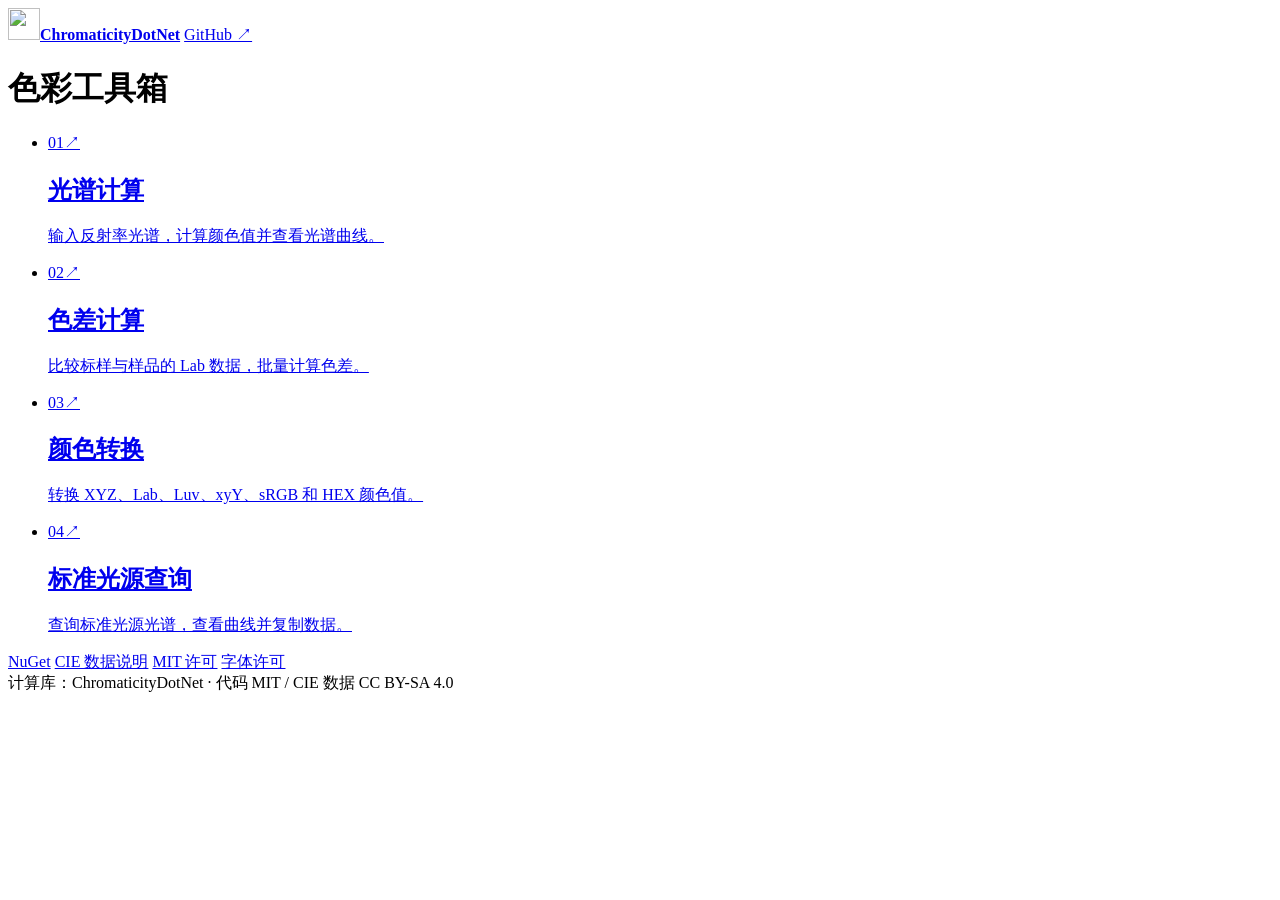
==== apps/Chromaticity.Tools.Browser/wwwroot/index.html @ 23d00043 "feat: add scripts for preparing site and font subsetting - Introduced `prepare_site.py` to stage the" ====
<!doctype html>
<html lang="zh-CN">
<head>
  <meta charset="utf-8">
  <meta name="viewport" content="width=device-width,initial-scale=1">
  <meta name="description" content="ChromaticityDotNet 色彩工具箱：光谱计算、色差计算、颜色转换、标准光源查询。">
  <title>色彩工具箱 · ChromaticityDotNet</title>
  <link rel="stylesheet" href="/app.css">
  <script type="module" src="library-version#[.{fingerprint}].js"></script>
  <link rel="icon" href="/favicon.ico?v=2" sizes="16x16 32x32">
  <link rel="icon" type="image/png" href="/assets/app-icon.png?v=2" sizes="256x256">
  <link rel="apple-touch-icon" href="/assets/app-icon.png?v=2">
</head>
<body class="home-page">
  <header class="site-header">
    <a class="brand" href="/" aria-label="ChromaticityDotNet 首页"><img src="/assets/app-icon.png?v=2" width="32" height="32" alt=""><strong>ChromaticityDotNet</strong></a>
    <a href="https://github.com/MatinxHT/ChromaticityDotNet" target="_blank" rel="noopener">GitHub ↗</a>
  </header>
  <main class="home-main">
    <h1>色彩工具箱</h1>
    <ul class="tool-cards" aria-label="工具入口">
      <li><a class="tool-entry" href="/tools/spectrum.html" target="_blank" rel="noopener">
        <span class="tool-number">01</span><span class="tool-arrow" aria-hidden="true">↗</span>
        <h2>光谱计算</h2><p>输入反射率光谱，计算颜色值并查看光谱曲线。</p>
      </a></li>
      <li><a class="tool-entry" href="/tools/difference.html" target="_blank" rel="noopener">
        <span class="tool-number">02</span><span class="tool-arrow" aria-hidden="true">↗</span>
        <h2>色差计算</h2><p>比较标样与样品的 Lab 数据，批量计算色差。</p>
      </a></li>
      <li><a class="tool-entry" href="/tools/conversion.html" target="_blank" rel="noopener">
        <span class="tool-number">03</span><span class="tool-arrow" aria-hidden="true">↗</span>
        <h2>颜色转换</h2><p>转换 XYZ、Lab、Luv、xyY、sRGB 和 HEX 颜色值。</p>
      </a></li>
      <li><a class="tool-entry" href="/tools/illuminant.html" target="_blank" rel="noopener">
        <span class="tool-number">04</span><span class="tool-arrow" aria-hidden="true">↗</span>
        <h2>标准光源查询</h2><p>查询标准光源光谱，查看曲线并复制数据。</p>
      </a></li>
    </ul>
  </main>
  <footer class="home-footer">
    <div class="footer-links">
      <a href="https://www.nuget.org/packages/ChromaticityDotNet" target="_blank" rel="noopener">NuGet</a>
      <a href="/tools/CIE-DATA-NOTICE.md">CIE 数据说明</a>
      <a href="/tools/LICENSE.txt">MIT 许可</a>
      <a href="/tools/FONT-LICENSE.txt">字体许可</a>
    </div>
    <span>计算库：<span id="library-version">ChromaticityDotNet</span> · 代码 MIT / CIE 数据 CC BY-SA 4.0</span>
  </footer>
</body>
</html>
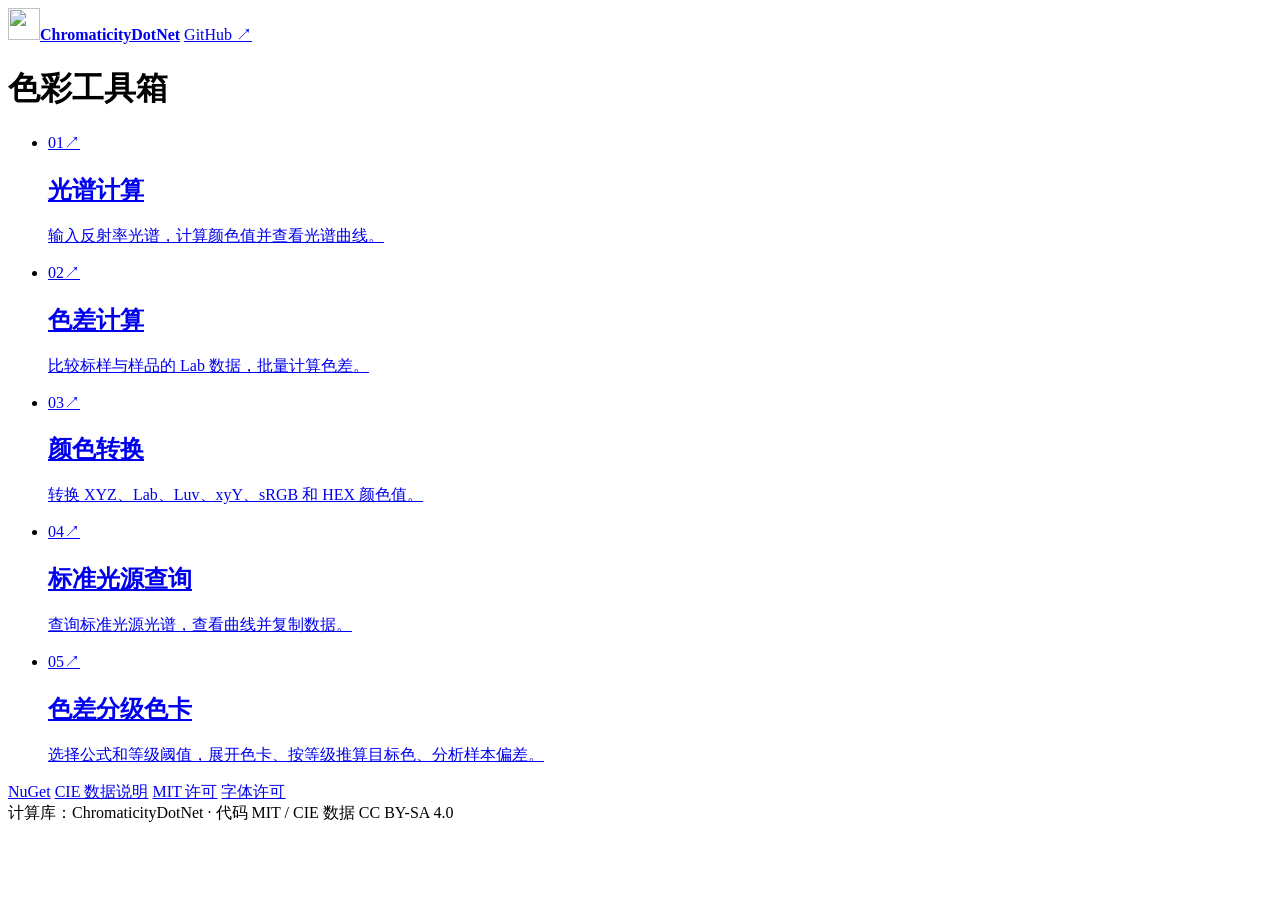
==== commit 16a84281: "feat: Add Color Grade Calculations and Comparisons - Implemented ColorGradeCalculations for generati" ====
--- a/apps/Chromaticity.Tools.Browser/wwwroot/index.html
+++ b/apps/Chromaticity.Tools.Browser/wwwroot/index.html
@@ -3,7 +3,7 @@
 <head>
   <meta charset="utf-8">
   <meta name="viewport" content="width=device-width,initial-scale=1">
-  <meta name="description" content="ChromaticityDotNet 色彩工具箱：光谱计算、色差计算、颜色转换、标准光源查询。">
+  <meta name="description" content="ChromaticityDotNet 色彩工具箱：光谱计算、色差计算、颜色转换、标准光源查询、色差分级色卡。">
   <title>色彩工具箱 · ChromaticityDotNet</title>
   <link rel="stylesheet" href="/app.css">
   <script type="module" src="library-version#[.{fingerprint}].js"></script>
@@ -35,6 +35,10 @@
         <span class="tool-number">04</span><span class="tool-arrow" aria-hidden="true">↗</span>
         <h2>标准光源查询</h2><p>查询标准光源光谱，查看曲线并复制数据。</p>
       </a></li>
+      <li><a class="tool-entry" href="/tools/grades.html" target="_blank" rel="noopener">
+        <span class="tool-number">05</span><span class="tool-arrow" aria-hidden="true">↗</span>
+        <h2>色差分级色卡</h2><p>选择公式和等级阈值，展开色卡、按等级推算目标色、分析样本偏差。</p>
+      </a></li>
     </ul>
   </main>
   <footer class="home-footer">
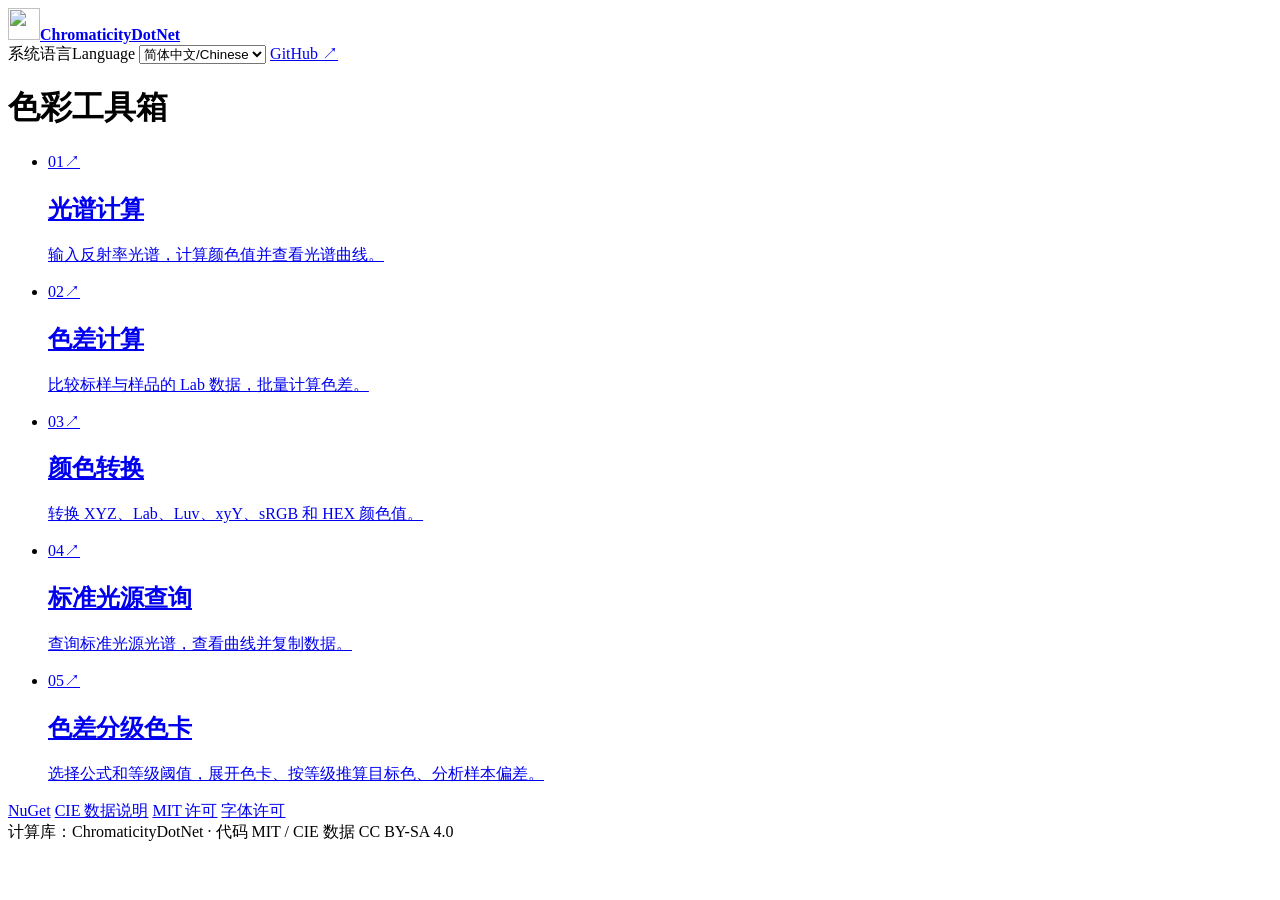
==== commit 50a056bd: "Add multilingual support with Chinese and English translations - Updated README.md to include langua" ====
--- a/apps/Chromaticity.Tools.Browser/wwwroot/index.html
+++ b/apps/Chromaticity.Tools.Browser/wwwroot/index.html
@@ -3,9 +3,10 @@
 <head>
   <meta charset="utf-8">
   <meta name="viewport" content="width=device-width,initial-scale=1">
-  <meta name="description" content="ChromaticityDotNet 色彩工具箱：光谱计算、色差计算、颜色转换、标准光源查询、色差分级色卡。">
+  <meta name="description" content="ChromaticityDotNet 色彩工具箱：光谱计算、色差计算、颜色转换、标准光源查询、色差分级色卡。" data-i18n-attribute="content" data-en="ChromaticityDotNet color tools: spectrum calculation, color differences, color conversion, standard illuminants and color grade charts. Data is processed locally in your browser.">
   <title>色彩工具箱 · ChromaticityDotNet</title>
   <link rel="stylesheet" href="/app.css">
+  <script type="module" src="language#[.{fingerprint}].js"></script>
   <script type="module" src="library-version#[.{fingerprint}].js"></script>
   <link rel="icon" href="/favicon.ico?v=2" sizes="16x16 32x32">
   <link rel="icon" type="image/png" href="/assets/app-icon.png?v=2" sizes="256x256">
@@ -13,42 +14,50 @@
 </head>
 <body class="home-page">
   <header class="site-header">
-    <a class="brand" href="/" aria-label="ChromaticityDotNet 首页"><img src="/assets/app-icon.png?v=2" width="32" height="32" alt=""><strong>ChromaticityDotNet</strong></a>
+    <a class="brand" href="/" aria-label="ChromaticityDotNet 首页" data-i18n-attribute="aria-label" data-en="ChromaticityDotNet home"><img src="/assets/app-icon.png?v=2" width="32" height="32" alt=""><strong>ChromaticityDotNet</strong></a>
+    <div class="header-actions">
+    <label class="language-picker" for="system-language">系统语言Language
+      <select class="language-select" id="system-language">
+        <option value="zh-CN" selected>简体中文/Chinese</option>
+        <option value="en">英语/English</option>
+      </select>
+    </label>
     <a href="https://github.com/MatinxHT/ChromaticityDotNet" target="_blank" rel="noopener">GitHub ↗</a>
+    </div>
   </header>
   <main class="home-main">
-    <h1>色彩工具箱</h1>
-    <ul class="tool-cards" aria-label="工具入口">
+    <h1 data-en="Color toolbox">色彩工具箱</h1>
+    <ul class="tool-cards" aria-label="工具入口" data-i18n-attribute="aria-label" data-en="Tools">
       <li><a class="tool-entry" href="/tools/spectrum.html" target="_blank" rel="noopener">
         <span class="tool-number">01</span><span class="tool-arrow" aria-hidden="true">↗</span>
-        <h2>光谱计算</h2><p>输入反射率光谱，计算颜色值并查看光谱曲线。</p>
+        <h2 data-en="Spectrum calculation">光谱计算</h2><p data-en="Enter a reflectance spectrum to calculate color values and view the spectral curve.">输入反射率光谱，计算颜色值并查看光谱曲线。</p>
       </a></li>
       <li><a class="tool-entry" href="/tools/difference.html" target="_blank" rel="noopener">
         <span class="tool-number">02</span><span class="tool-arrow" aria-hidden="true">↗</span>
-        <h2>色差计算</h2><p>比较标样与样品的 Lab 数据，批量计算色差。</p>
+        <h2 data-en="Color difference">色差计算</h2><p data-en="Compare standard and sample Lab values and calculate color differences in batches.">比较标样与样品的 Lab 数据，批量计算色差。</p>
       </a></li>
       <li><a class="tool-entry" href="/tools/conversion.html" target="_blank" rel="noopener">
         <span class="tool-number">03</span><span class="tool-arrow" aria-hidden="true">↗</span>
-        <h2>颜色转换</h2><p>转换 XYZ、Lab、Luv、xyY、sRGB 和 HEX 颜色值。</p>
+        <h2 data-en="Color conversion">颜色转换</h2><p data-en="Convert XYZ, Lab, Luv, xyY, sRGB and HEX color values.">转换 XYZ、Lab、Luv、xyY、sRGB 和 HEX 颜色值。</p>
       </a></li>
       <li><a class="tool-entry" href="/tools/illuminant.html" target="_blank" rel="noopener">
         <span class="tool-number">04</span><span class="tool-arrow" aria-hidden="true">↗</span>
-        <h2>标准光源查询</h2><p>查询标准光源光谱，查看曲线并复制数据。</p>
+        <h2 data-en="Standard illuminants">标准光源查询</h2><p data-en="Look up standard illuminant spectra, view curves and copy data.">查询标准光源光谱，查看曲线并复制数据。</p>
       </a></li>
       <li><a class="tool-entry" href="/tools/grades.html" target="_blank" rel="noopener">
         <span class="tool-number">05</span><span class="tool-arrow" aria-hidden="true">↗</span>
-        <h2>色差分级色卡</h2><p>选择公式和等级阈值，展开色卡、按等级推算目标色、分析样本偏差。</p>
+        <h2 data-en="Color grade chart">色差分级色卡</h2><p data-en="Select a formula and grade threshold to generate charts, calculate target colors and analyze sample differences.">选择公式和等级阈值，展开色卡、按等级推算目标色、分析样本偏差。</p>
       </a></li>
     </ul>
   </main>
   <footer class="home-footer">
     <div class="footer-links">
       <a href="https://www.nuget.org/packages/ChromaticityDotNet" target="_blank" rel="noopener">NuGet</a>
-      <a href="/tools/CIE-DATA-NOTICE.md">CIE 数据说明</a>
-      <a href="/tools/LICENSE.txt">MIT 许可</a>
-      <a href="/tools/FONT-LICENSE.txt">字体许可</a>
+      <a href="/tools/CIE-DATA-NOTICE.md" data-en="CIE data notice">CIE 数据说明</a>
+      <a href="/tools/LICENSE.txt" data-en="MIT license">MIT 许可</a>
+      <a href="/tools/FONT-LICENSE.txt" data-en="Font license">字体许可</a>
     </div>
-    <span>计算库：<span id="library-version">ChromaticityDotNet</span> · 代码 MIT / CIE 数据 CC BY-SA 4.0</span>
+    <span><span data-en="Calculation library: ">计算库：</span><span id="library-version">ChromaticityDotNet</span><span data-en=" · Code: MIT / CIE data: CC BY-SA 4.0"> · 代码 MIT / CIE 数据 CC BY-SA 4.0</span></span>
   </footer>
 </body>
 </html>
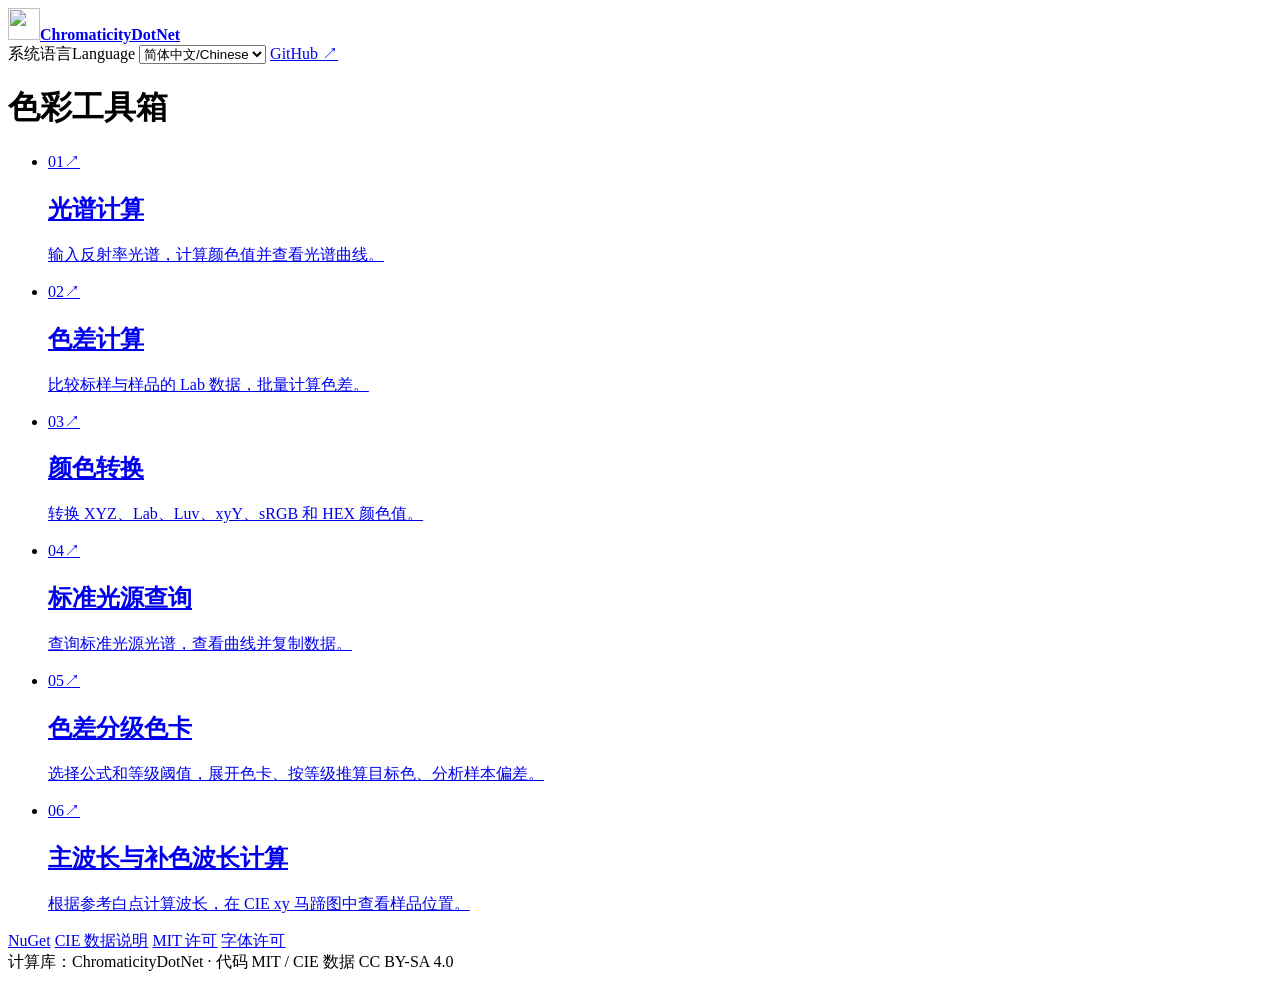
==== commit 0f28fda9: "Add favicon images and comprehensive tests for chromaticity calculations - Introduced favicon images" ====
--- a/apps/Chromaticity.Tools.Browser/wwwroot/index.html
+++ b/apps/Chromaticity.Tools.Browser/wwwroot/index.html
@@ -3,7 +3,7 @@
 <head>
   <meta charset="utf-8">
   <meta name="viewport" content="width=device-width,initial-scale=1">
-  <meta name="description" content="ChromaticityDotNet 色彩工具箱：光谱计算、色差计算、颜色转换、标准光源查询、色差分级色卡。" data-i18n-attribute="content" data-en="ChromaticityDotNet color tools: spectrum calculation, color differences, color conversion, standard illuminants and color grade charts. Data is processed locally in your browser.">
+  <meta name="description" content="ChromaticityDotNet 色彩工具箱：光谱计算、色差计算、颜色转换、标准光源查询、色差分级色卡、主波长与补色波长计算。" data-i18n-attribute="content" data-en="ChromaticityDotNet color tools: spectrum calculation, color differences, color conversion, standard illuminants, color grade charts, and dominant and complementary wavelengths. Data is processed locally in your browser.">
   <title>色彩工具箱 · ChromaticityDotNet</title>
   <link rel="stylesheet" href="/app.css">
   <script type="module" src="language#[.{fingerprint}].js"></script>
@@ -48,6 +48,10 @@
         <span class="tool-number">05</span><span class="tool-arrow" aria-hidden="true">↗</span>
         <h2 data-en="Color grade chart">色差分级色卡</h2><p data-en="Select a formula and grade threshold to generate charts, calculate target colors and analyze sample differences.">选择公式和等级阈值，展开色卡、按等级推算目标色、分析样本偏差。</p>
       </a></li>
+      <li><a class="tool-entry" href="/tools/wavelength.html" target="_blank" rel="noopener">
+        <span class="tool-number">06</span><span class="tool-arrow" aria-hidden="true">↗</span>
+        <h2 data-en="Dominant and complementary wavelengths">主波长与补色波长计算</h2><p data-en="Calculate wavelengths relative to a reference white and view the sample on a CIE xy chromaticity diagram.">根据参考白点计算波长，在 CIE xy 马蹄图中查看样品位置。</p>
+      </a></li>
     </ul>
   </main>
   <footer class="home-footer">
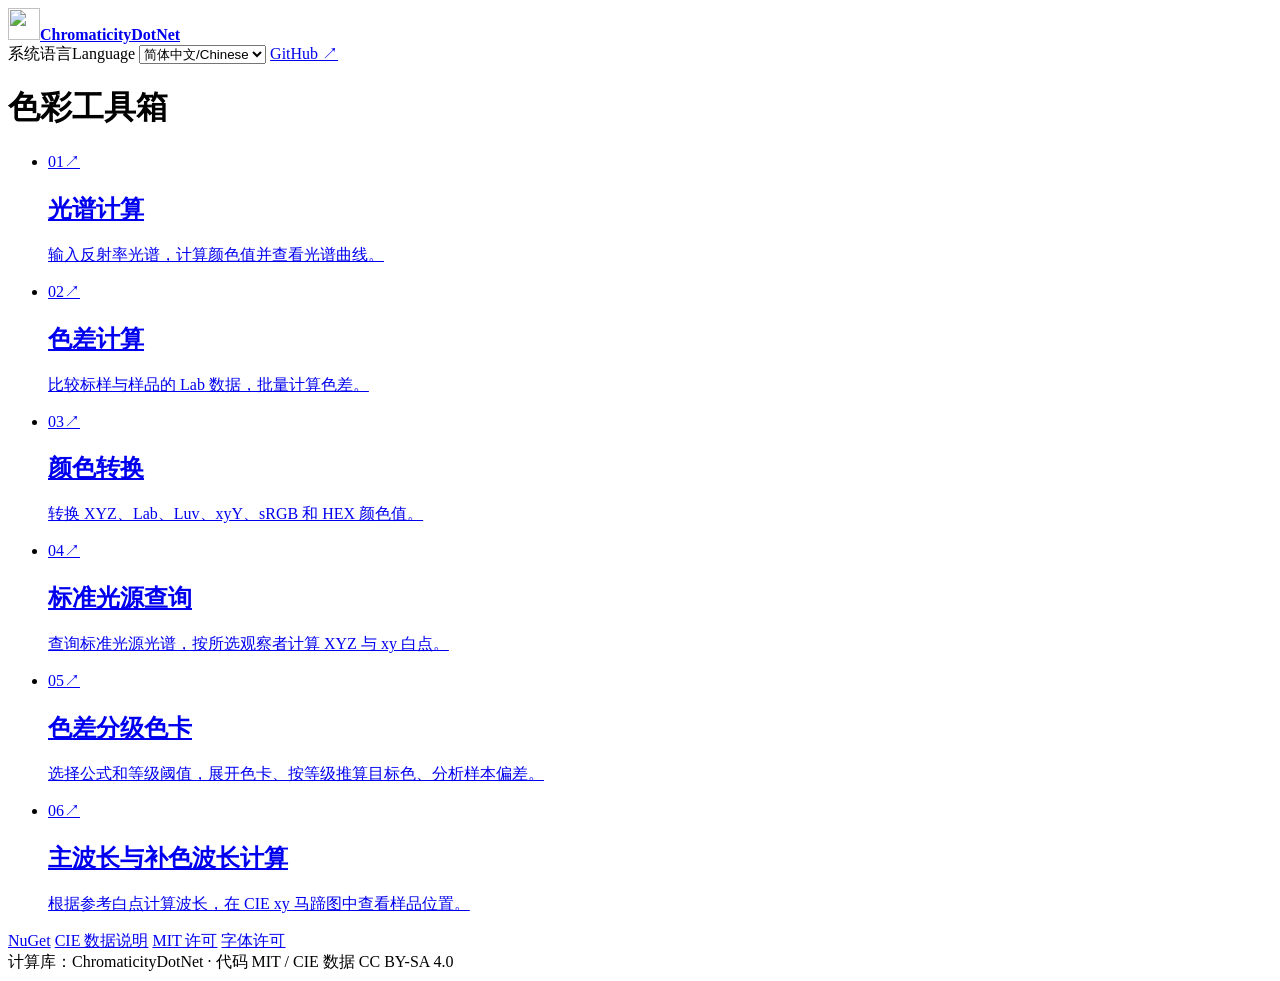
==== commit 238a222f: "升级版本 统一CIE的数据为标准光源数据 旧光谱数据的接口由标准数据计算得出转化为简易获取渠道" ====
--- a/apps/Chromaticity.Tools.Browser/wwwroot/index.html
+++ b/apps/Chromaticity.Tools.Browser/wwwroot/index.html
@@ -42,7 +42,7 @@
       </a></li>
       <li><a class="tool-entry" href="/tools/illuminant.html" target="_blank" rel="noopener">
         <span class="tool-number">04</span><span class="tool-arrow" aria-hidden="true">↗</span>
-        <h2 data-en="Standard illuminants">标准光源查询</h2><p data-en="Look up standard illuminant spectra, view curves and copy data.">查询标准光源光谱，查看曲线并复制数据。</p>
+        <h2 data-en="Standard illuminants">标准光源查询</h2><p data-en="Look up standard illuminant spectra and calculate XYZ and xy white points for the selected observer.">查询标准光源光谱，按所选观察者计算 XYZ 与 xy 白点。</p>
       </a></li>
       <li><a class="tool-entry" href="/tools/grades.html" target="_blank" rel="noopener">
         <span class="tool-number">05</span><span class="tool-arrow" aria-hidden="true">↗</span>
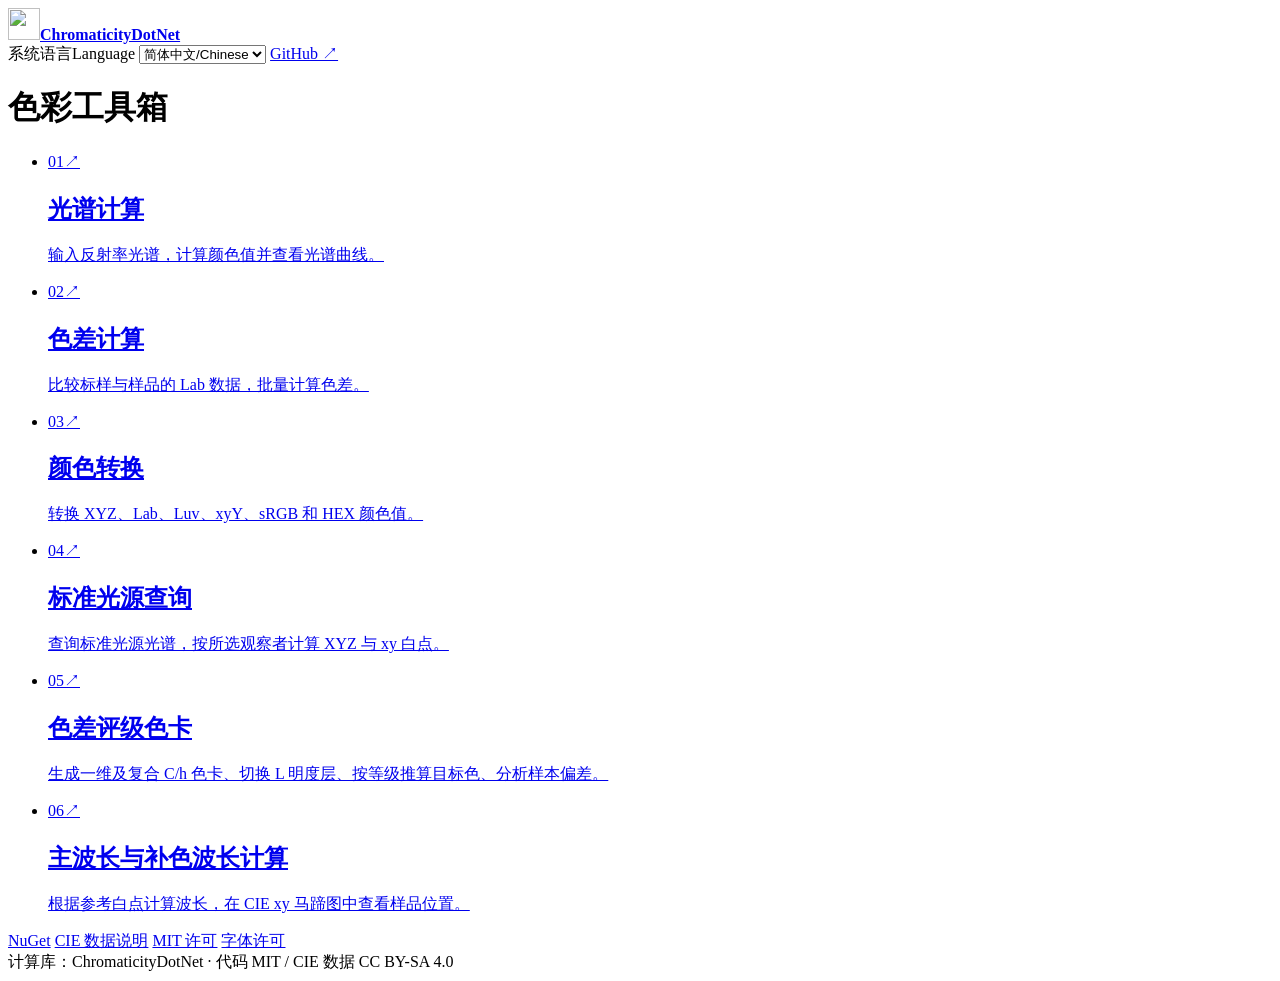
==== commit e08c0df2: "Add tests and implement color grading and chromaticity diagram features - Introduced WavelengthUvInp" ====
--- a/apps/Chromaticity.Tools.Browser/wwwroot/index.html
+++ b/apps/Chromaticity.Tools.Browser/wwwroot/index.html
@@ -3,7 +3,7 @@
 <head>
   <meta charset="utf-8">
   <meta name="viewport" content="width=device-width,initial-scale=1">
-  <meta name="description" content="ChromaticityDotNet 色彩工具箱：光谱计算、色差计算、颜色转换、标准光源查询、色差分级色卡、主波长与补色波长计算。" data-i18n-attribute="content" data-en="ChromaticityDotNet color tools: spectrum calculation, color differences, color conversion, standard illuminants, color grade charts, and dominant and complementary wavelengths. Data is processed locally in your browser.">
+  <meta name="description" content="ChromaticityDotNet 色彩工具箱：光谱计算、色差计算、颜色转换、标准光源查询、色差评级色卡、主波长与补色波长计算。" data-i18n-attribute="content" data-en="ChromaticityDotNet color tools: spectrum calculation, color differences, color conversion, standard illuminants, color grade charts, and dominant and complementary wavelengths. Data is processed locally in your browser.">
   <title>色彩工具箱 · ChromaticityDotNet</title>
   <link rel="stylesheet" href="/app.css">
   <script type="module" src="language#[.{fingerprint}].js"></script>
@@ -46,7 +46,7 @@
       </a></li>
       <li><a class="tool-entry" href="/tools/grades.html" target="_blank" rel="noopener">
         <span class="tool-number">05</span><span class="tool-arrow" aria-hidden="true">↗</span>
-        <h2 data-en="Color grade chart">色差分级色卡</h2><p data-en="Select a formula and grade threshold to generate charts, calculate target colors and analyze sample differences.">选择公式和等级阈值，展开色卡、按等级推算目标色、分析样本偏差。</p>
+        <h2 data-en="Color difference rating chart">色差评级色卡</h2><p data-en="Generate one-dimensional and composite C/h charts, switch L layers, calculate target colors and analyze sample differences.">生成一维及复合 C/h 色卡、切换 L 明度层、按等级推算目标色、分析样本偏差。</p>
       </a></li>
       <li><a class="tool-entry" href="/tools/wavelength.html" target="_blank" rel="noopener">
         <span class="tool-number">06</span><span class="tool-arrow" aria-hidden="true">↗</span>
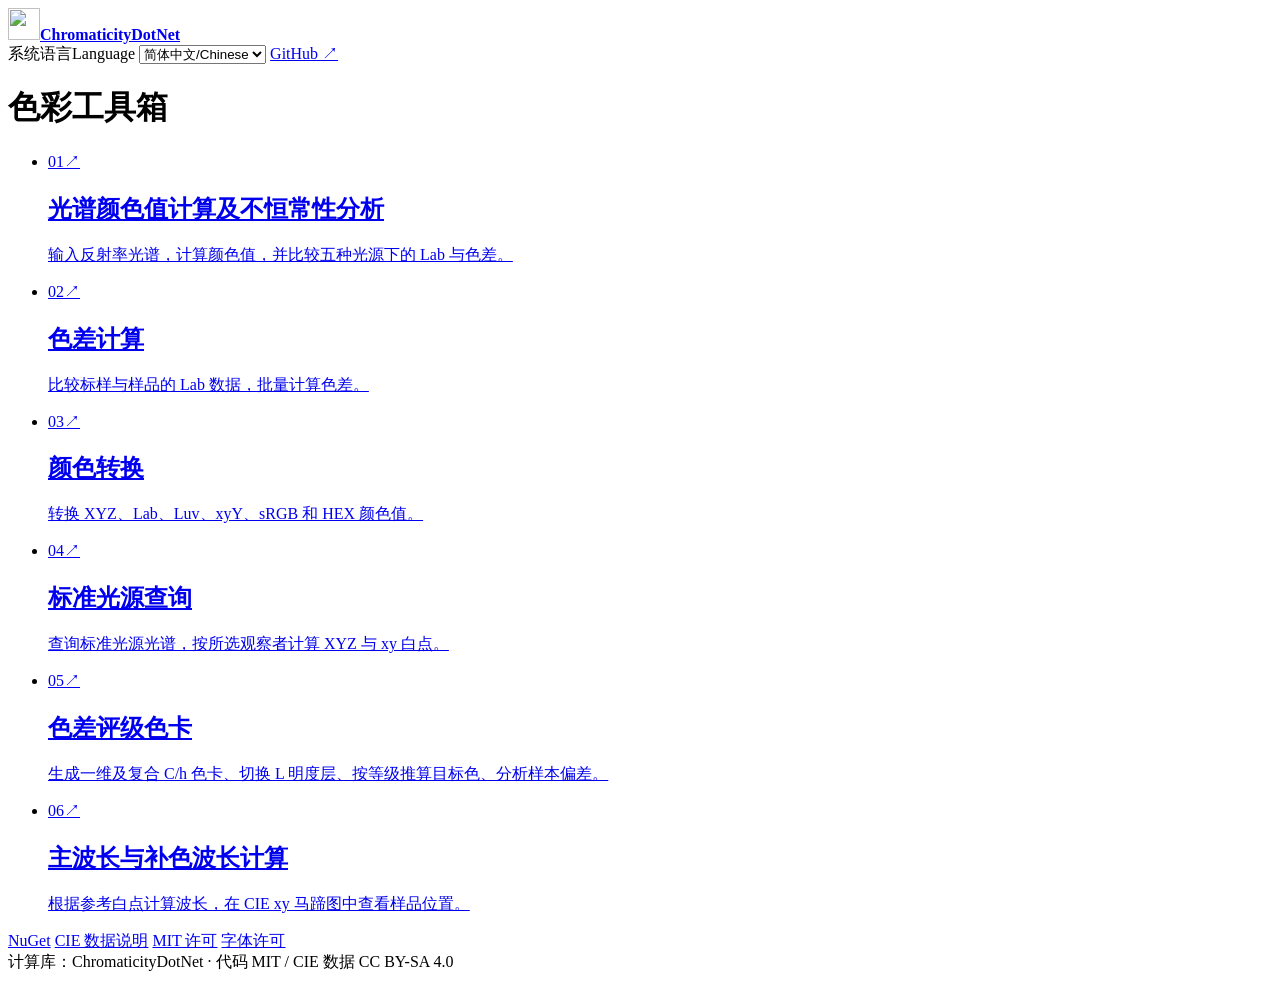
==== commit 5f654021: "feat(app): add spectral color inconstancy analysis" ====
--- a/apps/Chromaticity.Tools.Browser/wwwroot/index.html
+++ b/apps/Chromaticity.Tools.Browser/wwwroot/index.html
@@ -3,7 +3,7 @@
 <head>
   <meta charset="utf-8">
   <meta name="viewport" content="width=device-width,initial-scale=1">
-  <meta name="description" content="ChromaticityDotNet 色彩工具箱：光谱计算、色差计算、颜色转换、标准光源查询、色差评级色卡、主波长与补色波长计算。" data-i18n-attribute="content" data-en="ChromaticityDotNet color tools: spectrum calculation, color differences, color conversion, standard illuminants, color grade charts, and dominant and complementary wavelengths. Data is processed locally in your browser.">
+  <meta name="description" content="ChromaticityDotNet 色彩工具箱：光谱颜色值计算及不恒常性分析、色差计算、颜色转换、标准光源查询、色差评级色卡、主波长与补色波长计算。" data-i18n-attribute="content" data-en="ChromaticityDotNet color tools: spectral color calculation and color inconstancy analysis, color differences, color conversion, standard illuminants, color grade charts, and dominant and complementary wavelengths. Data is processed locally in your browser.">
   <title>色彩工具箱 · ChromaticityDotNet</title>
   <link rel="stylesheet" href="/app.css">
   <script type="module" src="language#[.{fingerprint}].js"></script>
@@ -30,7 +30,7 @@
     <ul class="tool-cards" aria-label="工具入口" data-i18n-attribute="aria-label" data-en="Tools">
       <li><a class="tool-entry" href="/tools/spectrum.html" target="_blank" rel="noopener">
         <span class="tool-number">01</span><span class="tool-arrow" aria-hidden="true">↗</span>
-        <h2 data-en="Spectrum calculation">光谱计算</h2><p data-en="Enter a reflectance spectrum to calculate color values and view the spectral curve.">输入反射率光谱，计算颜色值并查看光谱曲线。</p>
+        <h2 data-en="Spectral color calculation and color inconstancy analysis">光谱颜色值计算及不恒常性分析</h2><p data-en="Enter a reflectance spectrum to calculate color values and compare Lab values and color differences under five illuminants.">输入反射率光谱，计算颜色值，并比较五种光源下的 Lab 与色差。</p>
       </a></li>
       <li><a class="tool-entry" href="/tools/difference.html" target="_blank" rel="noopener">
         <span class="tool-number">02</span><span class="tool-arrow" aria-hidden="true">↗</span>
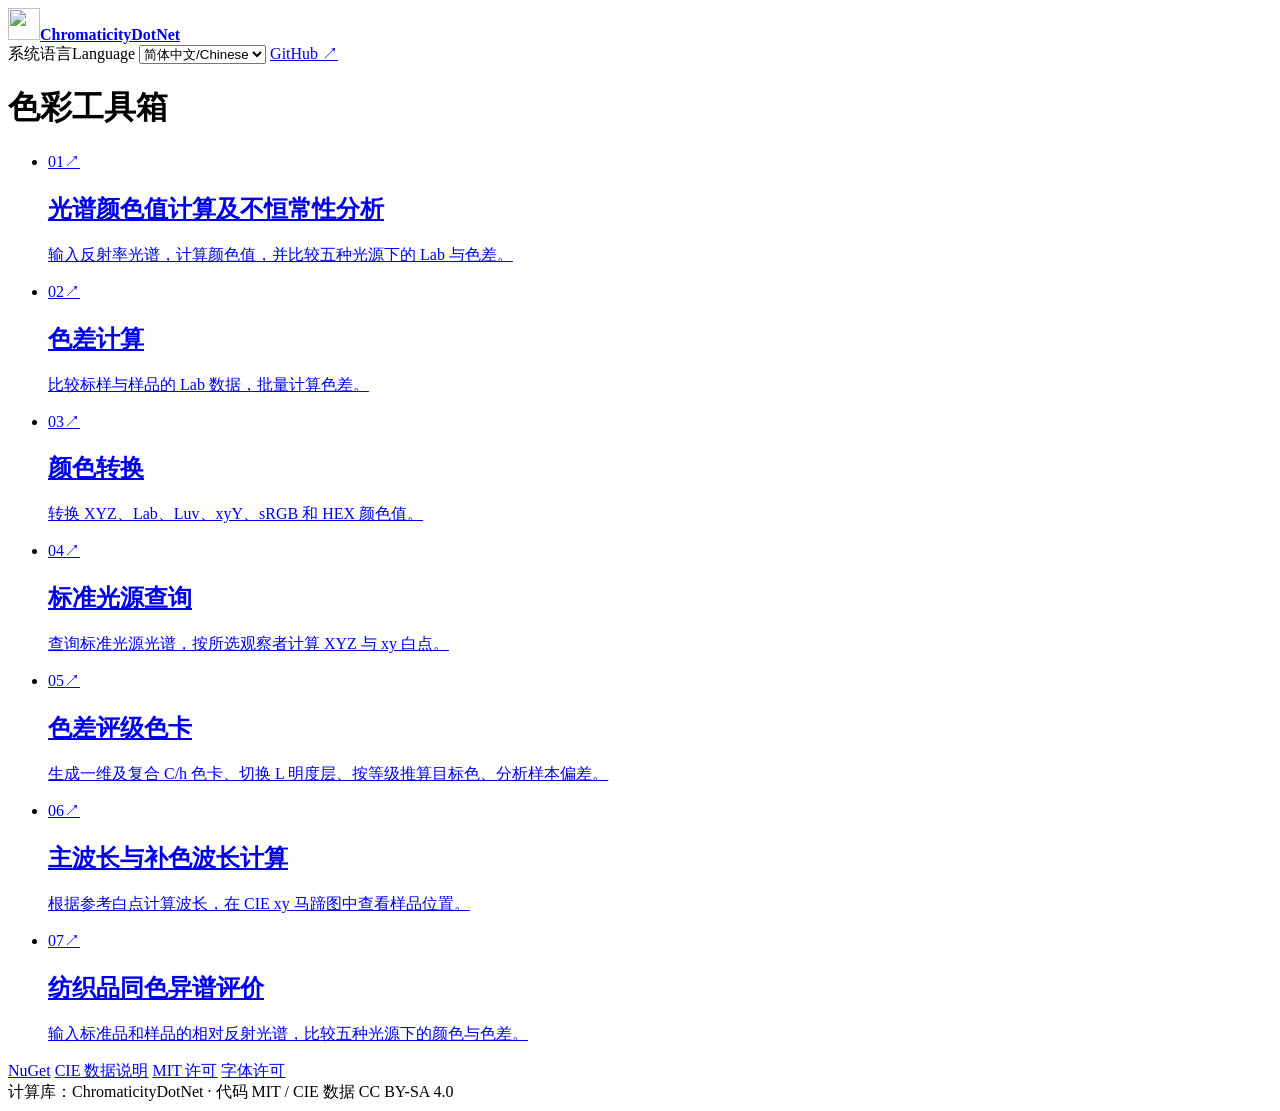
==== commit 5a93f919: "Add textile metamerism functionality and tests - Implemented TextileMetamerismView for comparing tex" ====
--- a/apps/Chromaticity.Tools.Browser/wwwroot/index.html
+++ b/apps/Chromaticity.Tools.Browser/wwwroot/index.html
@@ -3,7 +3,7 @@
 <head>
   <meta charset="utf-8">
   <meta name="viewport" content="width=device-width,initial-scale=1">
-  <meta name="description" content="ChromaticityDotNet 色彩工具箱：光谱颜色值计算及不恒常性分析、色差计算、颜色转换、标准光源查询、色差评级色卡、主波长与补色波长计算。" data-i18n-attribute="content" data-en="ChromaticityDotNet color tools: spectral color calculation and color inconstancy analysis, color differences, color conversion, standard illuminants, color grade charts, and dominant and complementary wavelengths. Data is processed locally in your browser.">
+  <meta name="description" content="ChromaticityDotNet 色彩工具箱：光谱颜色值计算及不恒常性分析、色差计算、颜色转换、标准光源查询、色差评级色卡、主波长与补色波长计算、纺织品同色异谱评价。" data-i18n-attribute="content" data-en="ChromaticityDotNet color tools: spectral color calculation and color inconstancy analysis, color differences, color conversion, standard illuminants, color grade charts, dominant and complementary wavelengths, and textile metamerism evaluation. Data is processed locally in your browser.">
   <title>色彩工具箱 · ChromaticityDotNet</title>
   <link rel="stylesheet" href="/app.css">
   <script type="module" src="language#[.{fingerprint}].js"></script>
@@ -52,6 +52,10 @@
         <span class="tool-number">06</span><span class="tool-arrow" aria-hidden="true">↗</span>
         <h2 data-en="Dominant and complementary wavelengths">主波长与补色波长计算</h2><p data-en="Calculate wavelengths relative to a reference white and view the sample on a CIE xy chromaticity diagram.">根据参考白点计算波长，在 CIE xy 马蹄图中查看样品位置。</p>
       </a></li>
+      <li><a class="tool-entry" href="/tools/metamerism.html" target="_blank" rel="noopener">
+        <span class="tool-number">07</span><span class="tool-arrow" aria-hidden="true">↗</span>
+        <h2 data-en="Textile metamerism evaluation">纺织品同色异谱评价</h2><p data-en="Enter standard and sample relative reflectance spectra and compare their color differences under five illuminants.">输入标准品和样品的相对反射光谱，比较五种光源下的颜色与色差。</p>
+      </a></li>
     </ul>
   </main>
   <footer class="home-footer">
